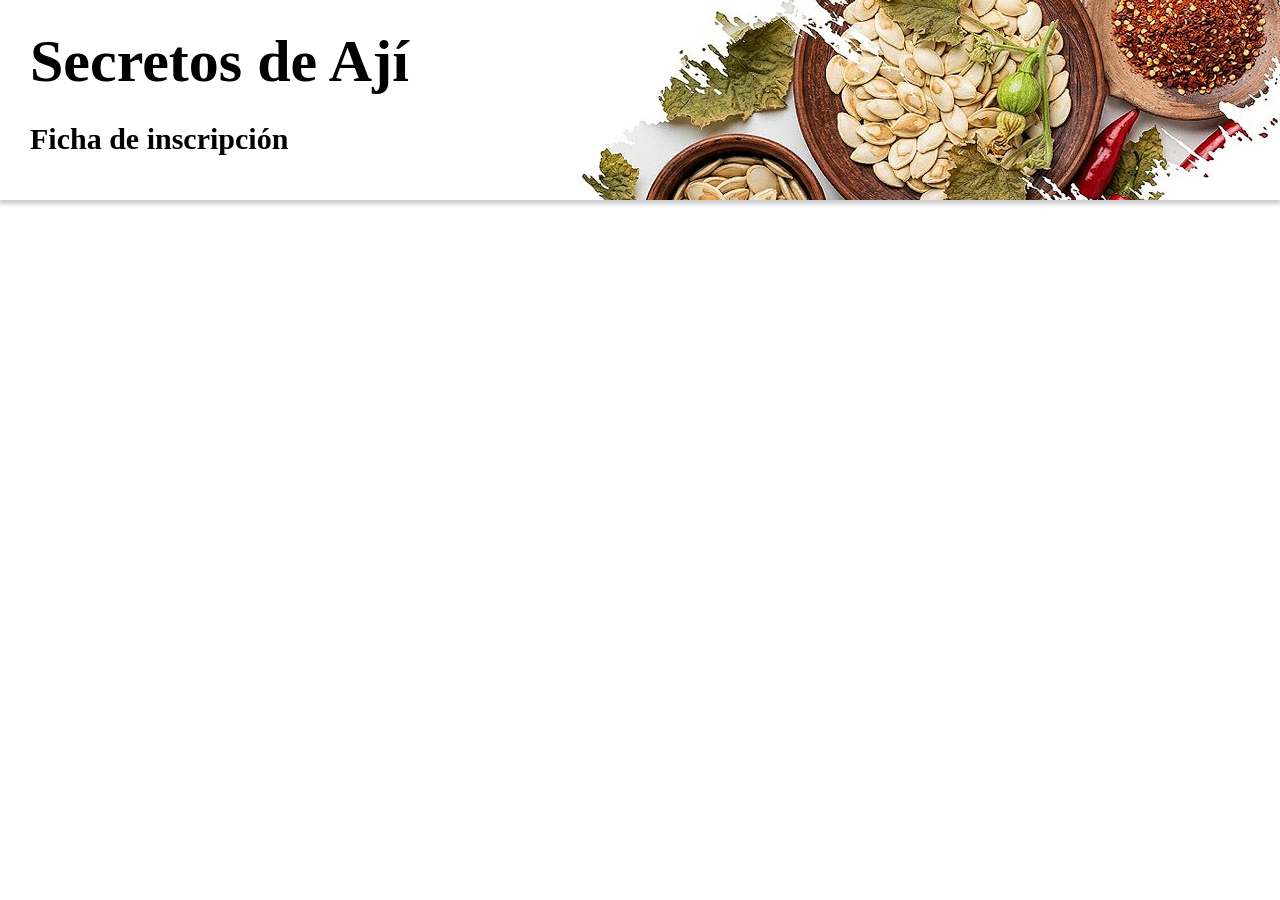
==== concurso-secretos de aji.html @ bc7992b0 "fichaconcurso" ====
<!DOCTYPE html>
<html lang="es">

<head>
    <meta charset="UTF-8">
    <meta name="viewport" content="width=device-width, initial-scale=1.0">
    <title>Concurso-Secretos de aji</title>
    <link rel="stylesheet" href="css/Styles-concurso.css">
</head>

<body>
    <header class="cabecera">
        <h1>Secretos de Ají</h1>
        <h2>Ficha de inscripción</h2>
    </header>
</body>

</html>
---- css/Styles-concurso.css ----
*,
*::before,
*::after {
  box-sizing: border-box;
  margin: 0;
  padding: 0;
}

html {
  font-size: 62.5%;
}
/* cabecera */
.cabecera {
  background-image: url(../img/banner-concurso.jpg);
  background-repeat: no-repeat;
  background-position: right;
  background-size: cover;
  height: 20rem;
  width: 100%;
  z-index: 100;
  box-shadow: 0 3px 4px 1px rgba(0, 0, 0, 0.2);
  display: flex;
  flex-direction: column;
  justify-content: center;
  align-items: start;
  line-height: 1.8rem;
  text-align: left;
}
.cabecera h1 {
  font-size: 6rem;
  padding: 3rem;
  margin-right: 4rem;
  font-weight: bold;
}

.cabecera h2 {
  font-size: 3rem;
  padding: 3rem;
  margin-right: 4rem;
}
/* fin de cabecera */
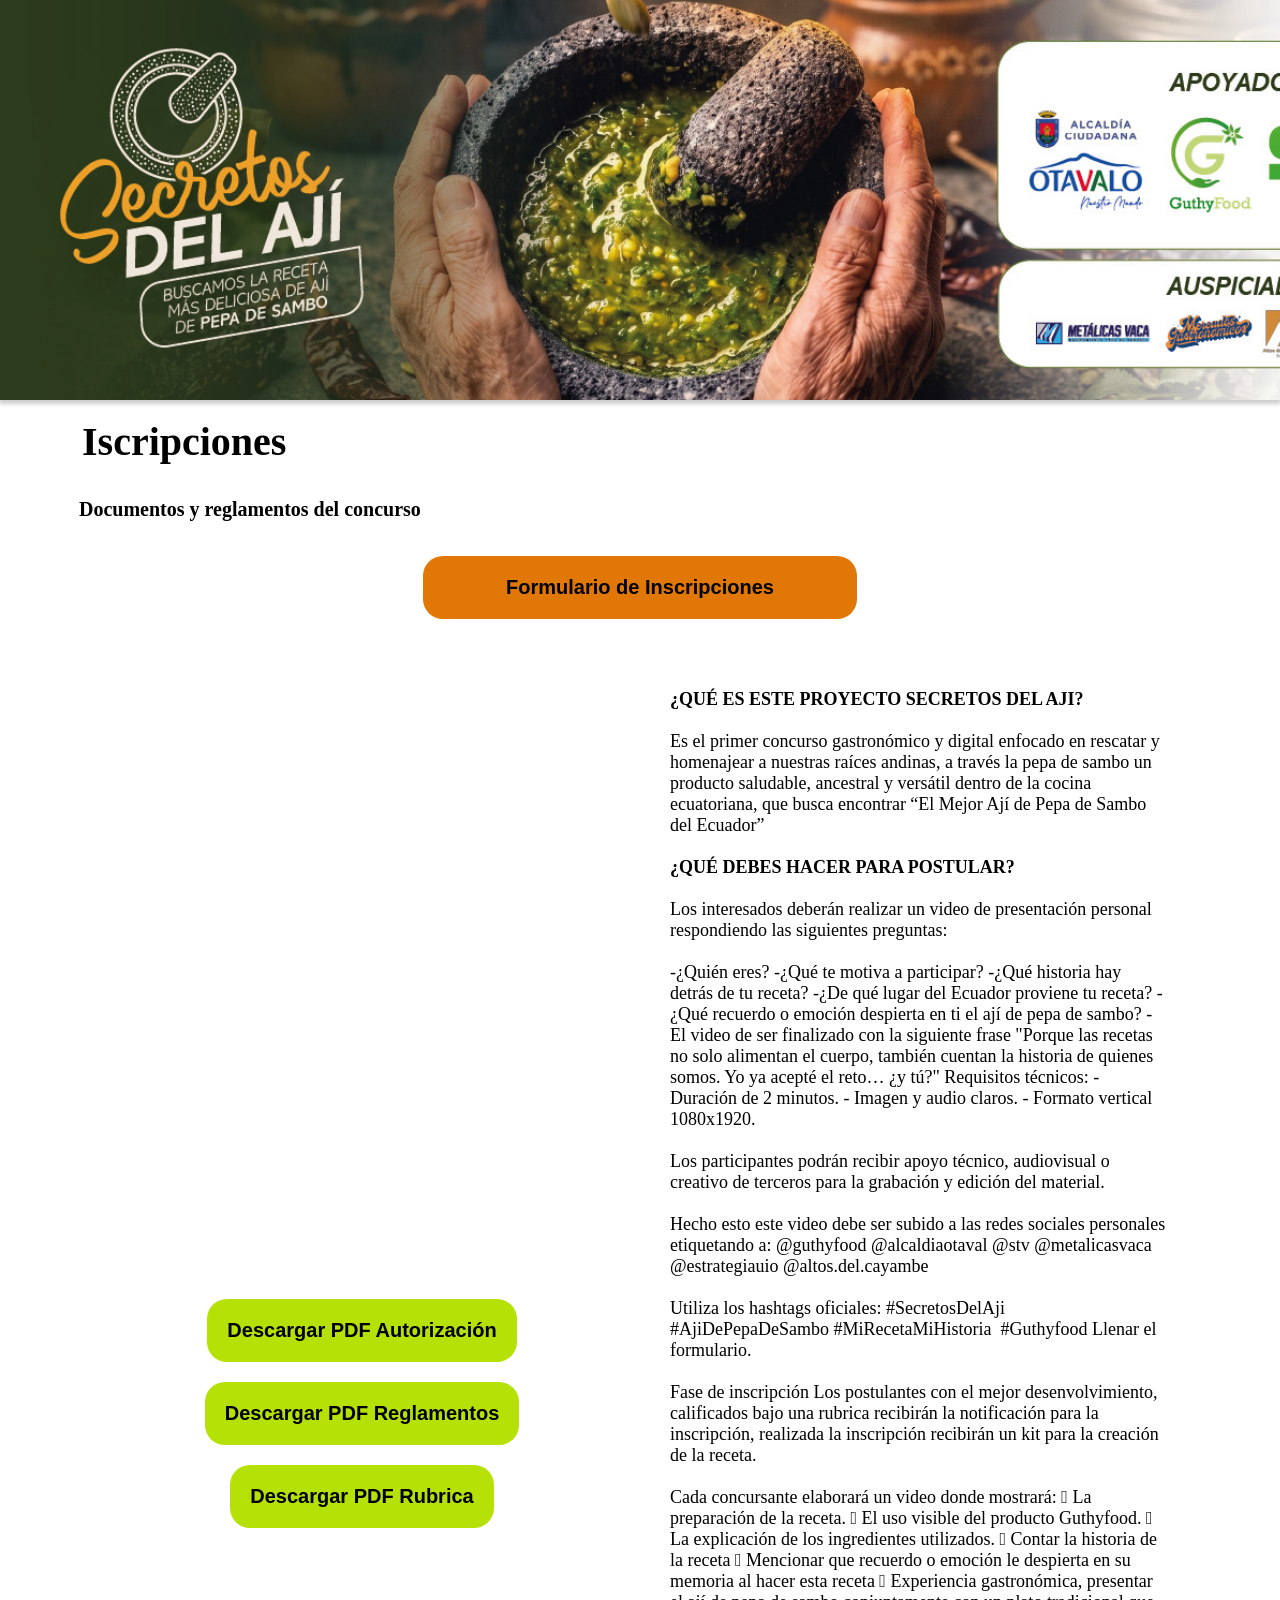
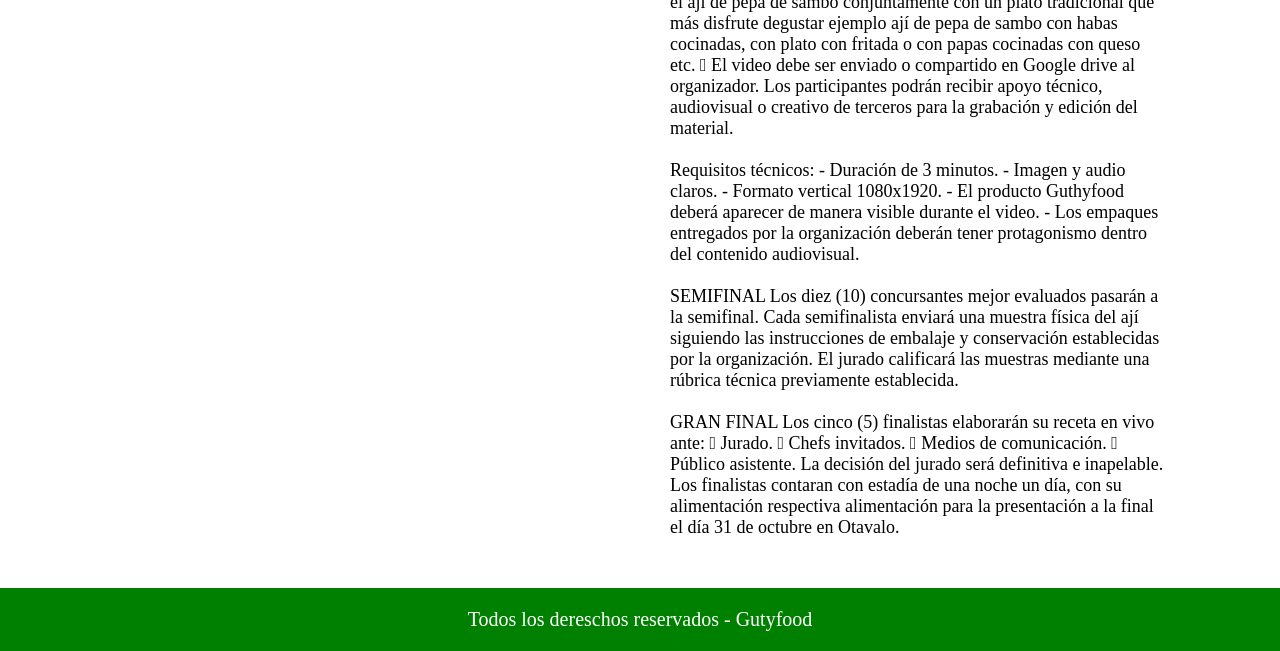
==== commit fd0571ce: "web con concurso" ====
--- a/concurso-secretos de aji.html
+++ b/concurso-secretos de aji.html
@@ -6,13 +6,153 @@
     <meta name="viewport" content="width=device-width, initial-scale=1.0">
     <title>Concurso-Secretos de aji</title>
     <link rel="stylesheet" href="css/Styles-concurso.css">
+    <link rel="icon" type="image/png" sizes="32x32" href="img/LOGO-ICONO.png">
 </head>
 
 <body>
     <header class="cabecera">
-        <h1>Secretos de Ají</h1>
-        <h2>Ficha de inscripción</h2>
+
     </header>
+
+    <section class="informacion container">
+        <h1>Iscripciones</h1>
+        <h2>Documentos y reglamentos del concurso</h2>
+    </section>
+
+    <section class="boton">
+        <a href="https://docs.google.com/forms/d/e/1FAIpQLSeFD0ScHTIuty8SN2SYRfd7v2sD0Y0yyTVqEJ0oawbRADalRA/viewform"
+            class="btn-inscripcion">
+            Formulario de Inscripciones
+        </a>
+    </section>
+
+    <section class="documentos container">
+
+        <div class="ladoA">
+            <a href="pdf/Autorizacion-Uso Concurso-Secretos del AJI.pdf" download="Autorizacion.pdf"
+                class="btn-download">
+                Descargar PDF Autorización
+            </a>
+
+            <a href="pdf/Reglamento-Concurso Secretos del AJI.pdf" download="reglamentos.pdf" class="btn-download">
+                Descargar PDF Reglamentos
+            </a>
+
+            <a href="pdf/Rubrica.pdf" download="Rubrica.pdf" class="btn-download">
+                Descargar PDF Rubrica
+            </a>
+        </div>
+
+        <div class="ladob">
+            <p>
+                <b> ¿QUÉ ES ESTE PROYECTO SECRETOS DEL AJI? </b>
+                <br>
+                <br>
+                Es el primer concurso gastronómico y digital enfocado en rescatar y homenajear a nuestras raíces
+                andinas, a través la pepa de sambo un producto saludable, ancestral y versátil dentro de la cocina
+                ecuatoriana, que busca encontrar “El Mejor Ají de Pepa de Sambo del Ecuador”
+                <br>
+                <br>
+                <b> ¿QUÉ DEBES HACER PARA POSTULAR?</b>
+
+                <br>
+                <br>
+                Los interesados deberán realizar un video de presentación personal respondiendo las siguientes
+                preguntas:
+                <br>
+                <br>
+                -¿Quién eres?
+                -¿Qué te motiva a participar?
+                -¿Qué historia hay detrás de tu receta?
+                -¿De qué lugar del Ecuador proviene tu receta?
+                -¿Qué recuerdo o emoción despierta en ti el ají de pepa de sambo?
+                -El video de ser finalizado con la siguiente frase "Porque las recetas no solo alimentan el cuerpo,
+                también cuentan la historia de quienes somos. Yo ya acepté el reto… ¿y tú?"
+                Requisitos técnicos:
+                - Duración de 2 minutos.
+                - Imagen y audio claros.
+                - Formato vertical 1080x1920.
+                <br>
+                <br>
+                Los participantes podrán recibir apoyo técnico, audiovisual o creativo de terceros para la grabación y
+                edición del material.
+
+                <br>
+                <br>
+
+                Hecho esto este video debe ser subido a las redes sociales personales etiquetando a:
+                @guthyfood
+                @alcaldiaotaval
+                @stv
+                @metalicasvaca
+                @estrategiauio
+                @altos.del.cayambe
+                <br>
+                <br>
+                Utiliza los hashtags oficiales:
+                #SecretosDelAji
+                #AjiDePepaDeSambo
+                #MiRecetaMiHistoria
+                 #Guthyfood
+                Llenar el formulario.
+                <br>
+                <br>
+                Fase de inscripción
+                Los postulantes con el mejor desenvolvimiento, calificados bajo una rubrica recibirán la notificación
+                para la inscripción, realizada la inscripción recibirán un kit para la creación de la receta.
+                <br>
+                <br>
+                Cada concursante elaborará un video donde mostrará:
+                 La preparación de la receta.
+                 El uso visible del producto Guthyfood.
+                 La explicación de los ingredientes utilizados.
+                 Contar la historia de la receta
+                 Mencionar que recuerdo o emoción le despierta en su memoria al hacer esta receta
+                 Experiencia gastronómica, presentar el ají de pepa de sambo conjuntamente con un plato tradicional que
+                más disfrute degustar ejemplo ají de pepa de sambo con habas cocinadas, con plato con fritada o con
+                papas cocinadas con queso etc.
+                 El video debe ser enviado o compartido en Google drive al organizador.
+
+                Los participantes podrán recibir apoyo técnico, audiovisual o creativo de terceros para la grabación y
+                edición del material.
+                <br>
+                <br>
+                Requisitos técnicos:
+                - Duración de 3 minutos.
+                - Imagen y audio claros.
+                - Formato vertical 1080x1920.
+                - El producto Guthyfood deberá aparecer de manera visible durante el video.
+                - Los empaques entregados por la organización deberán tener protagonismo dentro del contenido
+                audiovisual.
+                <br>
+                <br>
+                SEMIFINAL
+                Los diez (10) concursantes mejor evaluados pasarán a la semifinal.
+                Cada semifinalista enviará una muestra física del ají siguiendo las instrucciones de embalaje y
+                conservación establecidas por la organización.
+                El jurado calificará las muestras mediante una rúbrica técnica previamente establecida.
+                <br>
+                <br>
+                GRAN FINAL
+                Los cinco (5) finalistas elaborarán su receta en vivo ante:
+                 Jurado.
+                 Chefs invitados.
+                 Medios de comunicación.
+                 Público asistente.
+                La decisión del jurado será definitiva e inapelable.
+                Los finalistas contaran con estadía de una noche un día, con su alimentación respectiva alimentación
+                para la presentación a la final el día 31 de octubre en Otavalo.
+
+
+
+
+            </p>
+        </div>
+
+    </section>
+
+    <footer>Todos los dereschos reservados - Gutyfood</footer>
+
 </body>
 
 </html>
--- a/css/Styles-concurso.css
+++ b/css/Styles-concurso.css
@@ -9,13 +9,21 @@
 html {
   font-size: 62.5%;
 }
+p {
+  font-size: 1.8rem;
+}
+
+.container {
+  width: 90%;
+  margin: 0 auto;
+}
 /* cabecera */
 .cabecera {
-  background-image: url(../img/banner-concurso.jpg);
+  background-image: url(../img/banner-concurso-aji.jpeg);
   background-repeat: no-repeat;
-  background-position: right;
+  background-position: left;
   background-size: cover;
-  height: 20rem;
+  height: 13rem;
   width: 100%;
   z-index: 100;
   box-shadow: 0 3px 4px 1px rgba(0, 0, 0, 0.2);
@@ -26,16 +34,105 @@
   line-height: 1.8rem;
   text-align: left;
 }
-.cabecera h1 {
-  font-size: 6rem;
-  padding: 3rem;
+@media (min-width: 37.5rem) {
+  .cabecera {
+    height: 40rem;
+  }
+}
+
+/* fin de cabecera */
+
+/* informacion */
+.informacion h1 {
+  font-size: 4rem;
+  padding: 1.8rem;
   margin-right: 4rem;
   font-weight: bold;
 }
 
-.cabecera h2 {
-  font-size: 3rem;
-  padding: 3rem;
+.informacion h2 {
+  font-size: 2rem;
+  padding: 1.5rem;
   margin-right: 4rem;
 }
-/* fin de cabecera */
+/* fin informacion */
+
+/* documentos */
+.documentos {
+  display: flex;
+  flex-direction: column;
+  justify-content: center;
+  align-items: center;
+  gap: 2rem;
+  padding: 3rem;
+}
+@media (min-width: 37.5rem) {
+  .documentos {
+    display: grid;
+    grid-template-columns: repeat(2, 1fr);
+    gap: 2rem;
+  }
+}
+.ladoA {
+  display: flex;
+  flex-direction: column;
+  justify-content: flex-start;
+  align-items: center;
+
+  gap: 2rem;
+}
+.documentos a {
+  text-decoration: none;
+  color: rgb(1, 1, 1);
+  font-size: 2rem;
+  font-weight: bold;
+  font-family: sans-serif;
+  background-color: #b6e106;
+  padding: 2rem;
+  border-radius: 2rem;
+  text-align: center;
+}
+.documentos a:hover {
+  background-color: #84cd0653;
+  color: rgb(65, 64, 64);
+  font-size: 2.1rem;
+  transition: 0.4s;
+}
+
+.btn-inscripcion {
+  text-decoration: none;
+  color: rgb(1, 1, 1);
+  font-size: 2rem;
+  font-weight: bold;
+  font-family: sans-serif;
+  background-color: #e17706;
+  padding: 2rem;
+  border-radius: 2rem;
+  display: block;
+  margin: 0 auto;
+  width: 35%;
+  text-align: center;
+}
+
+.btn-inscripcion:hover {
+  background-color: #b6e106;
+  transition: 0.4s;
+  font-size: 2.1rem;
+}
+
+.boton {
+  padding: 2rem;
+}
+
+.ladob {
+  padding: 2rem;
+}
+/* fin documentos */
+
+footer {
+  background-color: green;
+  color: white;
+  padding: 2rem;
+  text-align: center;
+  font-size: 2rem;
+}
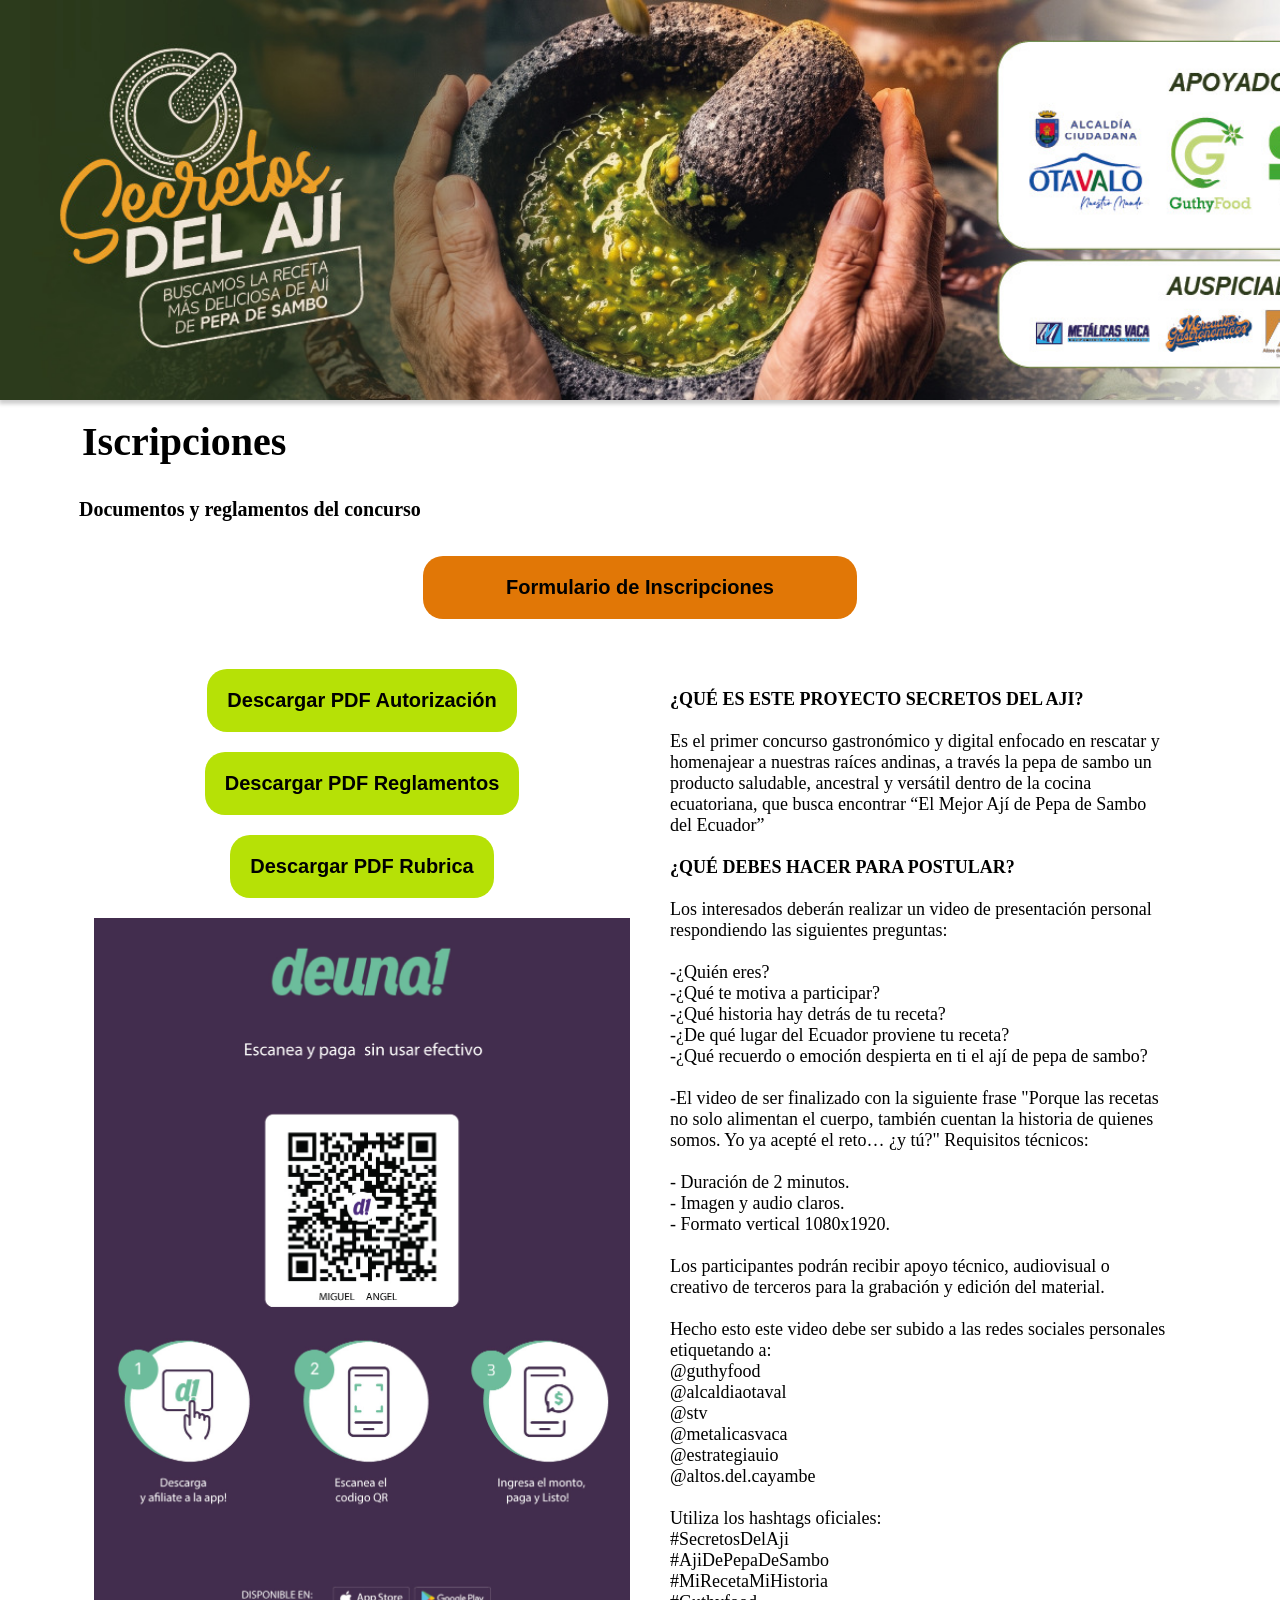
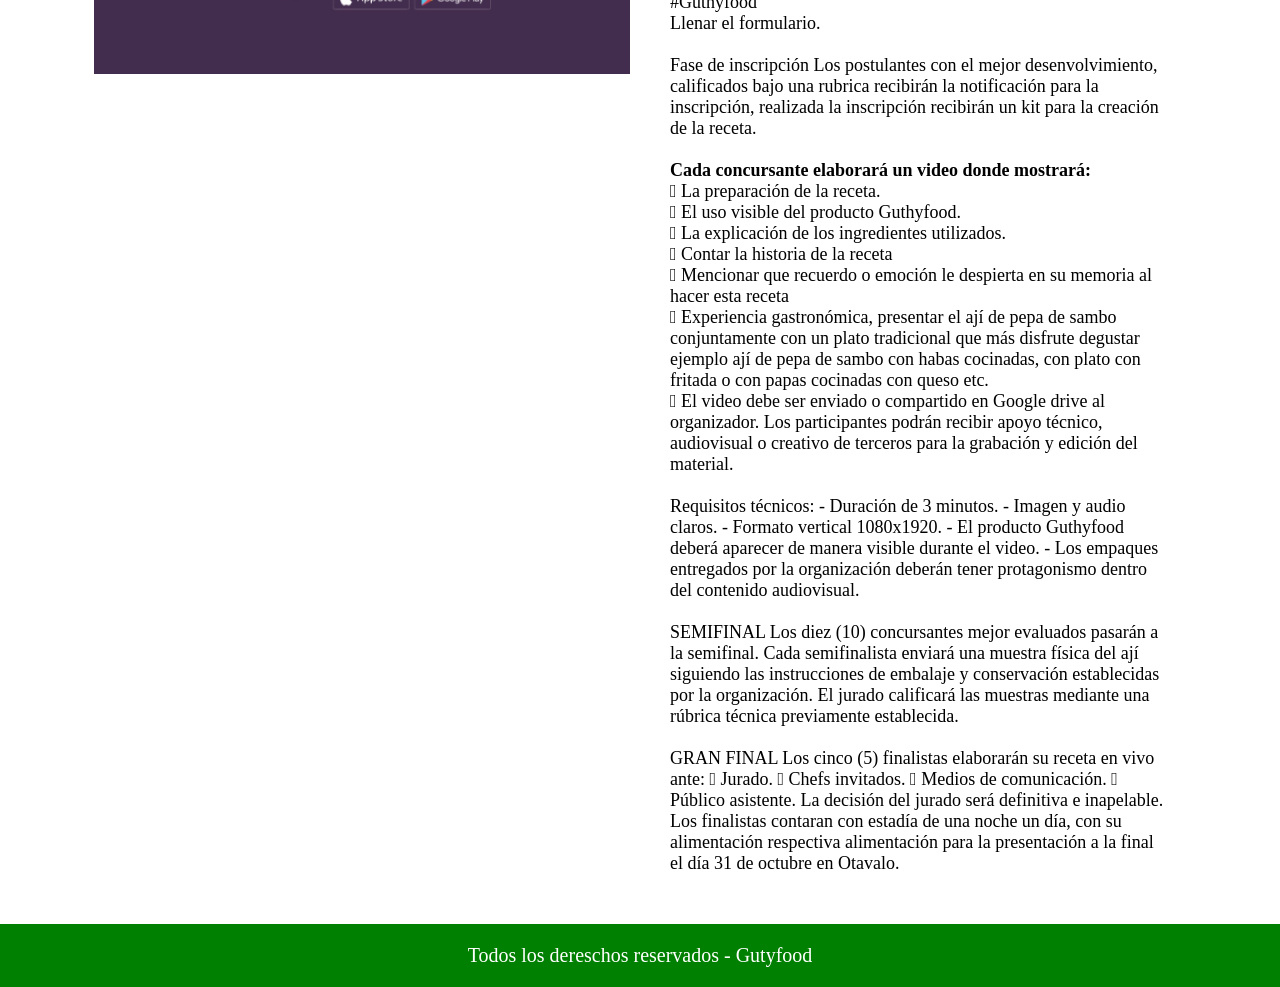
==== commit f9833fc4: "faltan icons de redes" ====
--- a/concurso-secretos de aji.html
+++ b/concurso-secretos de aji.html
@@ -41,6 +41,7 @@
             <a href="pdf/Rubrica.pdf" download="Rubrica.pdf" class="btn-download">
                 Descargar PDF Rubrica
             </a>
+            <img src="img/pago.jpg" alt="qr de pago" class="img-pago">
         </div>
 
         <div class="ladob">
@@ -62,15 +63,25 @@
                 <br>
                 <br>
                 -¿Quién eres?
+                <br>
                 -¿Qué te motiva a participar?
+                <br>
                 -¿Qué historia hay detrás de tu receta?
+                <br>
                 -¿De qué lugar del Ecuador proviene tu receta?
+                <br>
                 -¿Qué recuerdo o emoción despierta en ti el ají de pepa de sambo?
+                <br>
+                <br>
                 -El video de ser finalizado con la siguiente frase "Porque las recetas no solo alimentan el cuerpo,
                 también cuentan la historia de quienes somos. Yo ya acepté el reto… ¿y tú?"
                 Requisitos técnicos:
+                <br>
+                <br>
                 - Duración de 2 minutos.
+                <br>
                 - Imagen y audio claros.
+                <br>
                 - Formato vertical 1080x1920.
                 <br>
                 <br>
@@ -81,19 +92,30 @@
                 <br>
 
                 Hecho esto este video debe ser subido a las redes sociales personales etiquetando a:
+                <br>
                 @guthyfood
+                <br>
                 @alcaldiaotaval
+                <br>
                 @stv
+                <br>
                 @metalicasvaca
+                <br>
                 @estrategiauio
+                <br>
                 @altos.del.cayambe
                 <br>
                 <br>
                 Utiliza los hashtags oficiales:
+                <br>
                 #SecretosDelAji
+                <br>
                 #AjiDePepaDeSambo
+                <br>
                 #MiRecetaMiHistoria
-                 #Guthyfood
+                <br>
+                #Guthyfood
+                <br>
                 Llenar el formulario.
                 <br>
                 <br>
@@ -102,15 +124,22 @@
                 para la inscripción, realizada la inscripción recibirán un kit para la creación de la receta.
                 <br>
                 <br>
-                Cada concursante elaborará un video donde mostrará:
+                <b> Cada concursante elaborará un video donde mostrará: </b>
+                <br>
                  La preparación de la receta.
+                <br>
                  El uso visible del producto Guthyfood.
+                <br>
                  La explicación de los ingredientes utilizados.
+                <br>
                  Contar la historia de la receta
+                <br>
                  Mencionar que recuerdo o emoción le despierta en su memoria al hacer esta receta
+                <br>
                  Experiencia gastronómica, presentar el ají de pepa de sambo conjuntamente con un plato tradicional que
                 más disfrute degustar ejemplo ají de pepa de sambo con habas cocinadas, con plato con fritada o con
                 papas cocinadas con queso etc.
+                <br>
                  El video debe ser enviado o compartido en Google drive al organizador.
 
                 Los participantes podrán recibir apoyo técnico, audiovisual o creativo de terceros para la grabación y
--- a/css/Styles-concurso.css
+++ b/css/Styles-concurso.css
@@ -71,12 +71,13 @@
     display: grid;
     grid-template-columns: repeat(2, 1fr);
     gap: 2rem;
+    align-items: start;
   }
 }
 .ladoA {
   display: flex;
   flex-direction: column;
-  justify-content: flex-start;
+  justify-content: center;
   align-items: center;
 
   gap: 2rem;
@@ -136,3 +137,7 @@
   text-align: center;
   font-size: 2rem;
 }
+.img-pago {
+  display: block;
+  width: 100%;
+}
